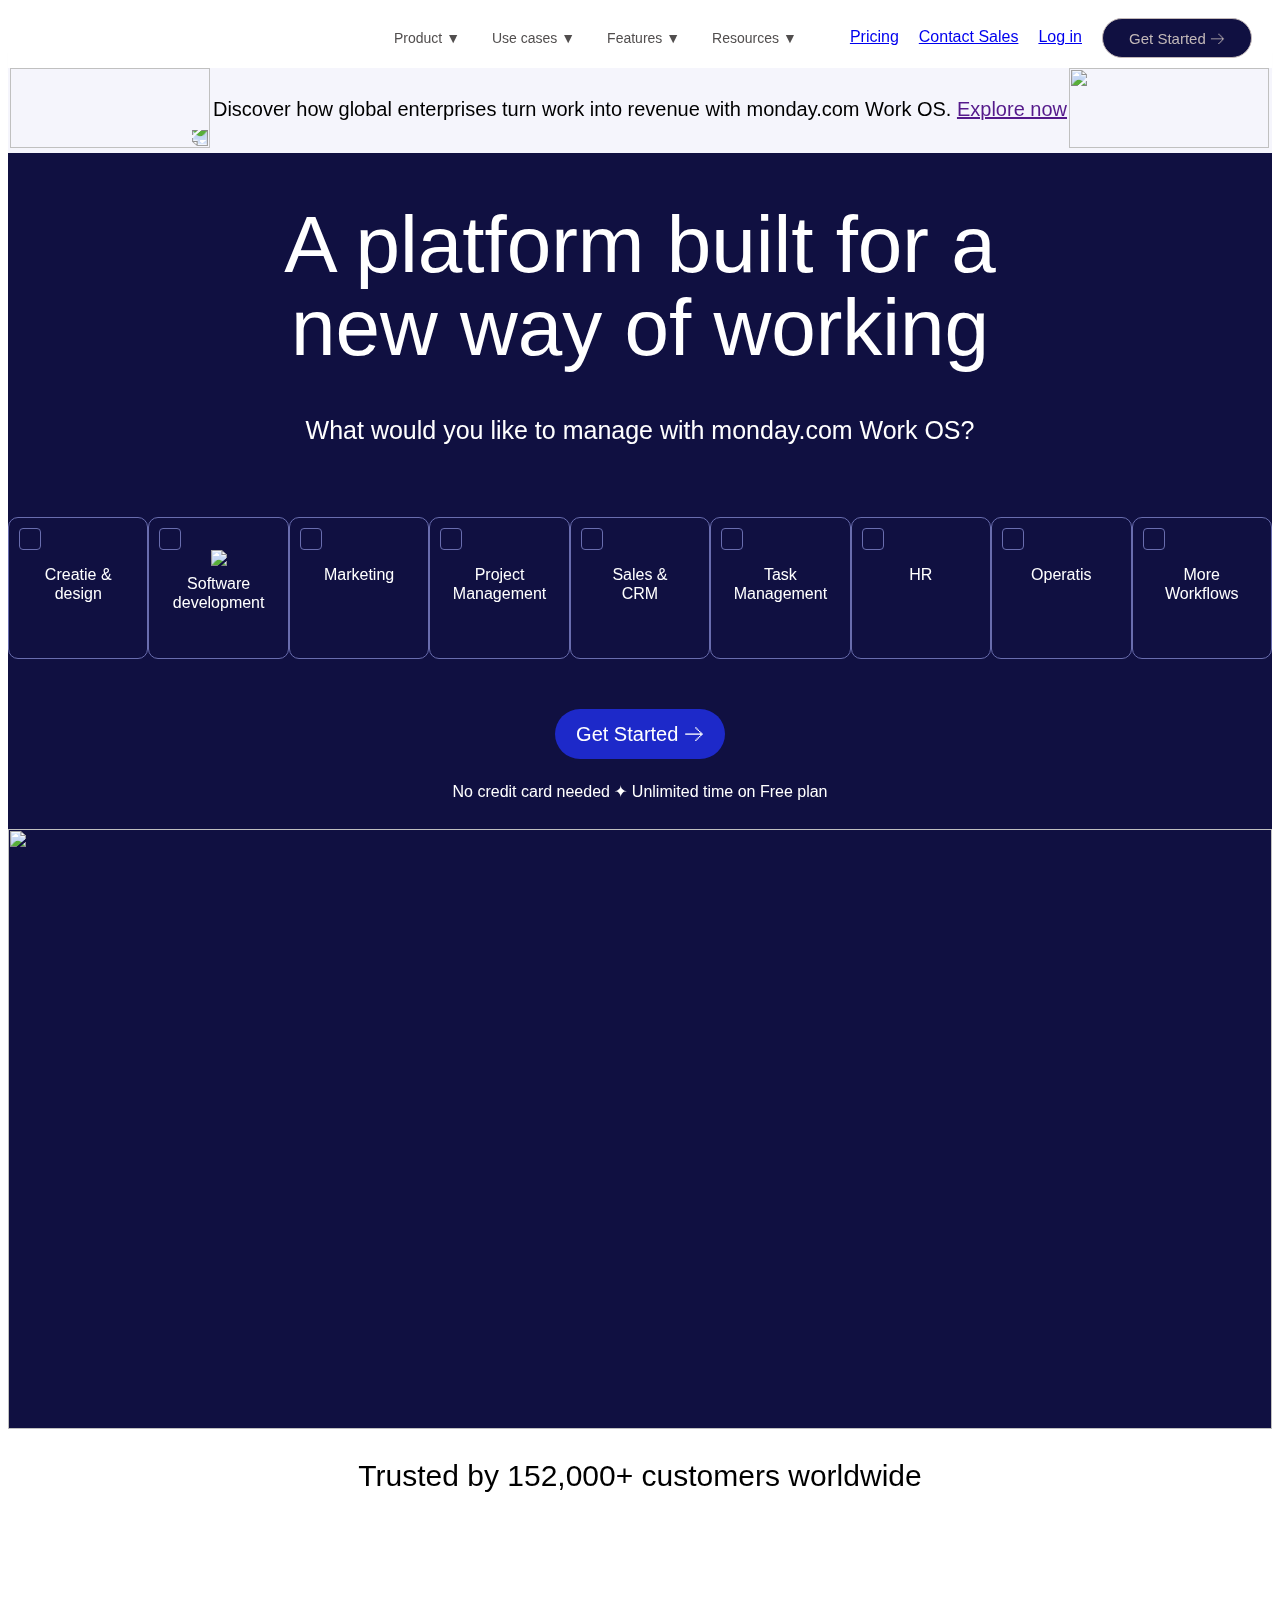
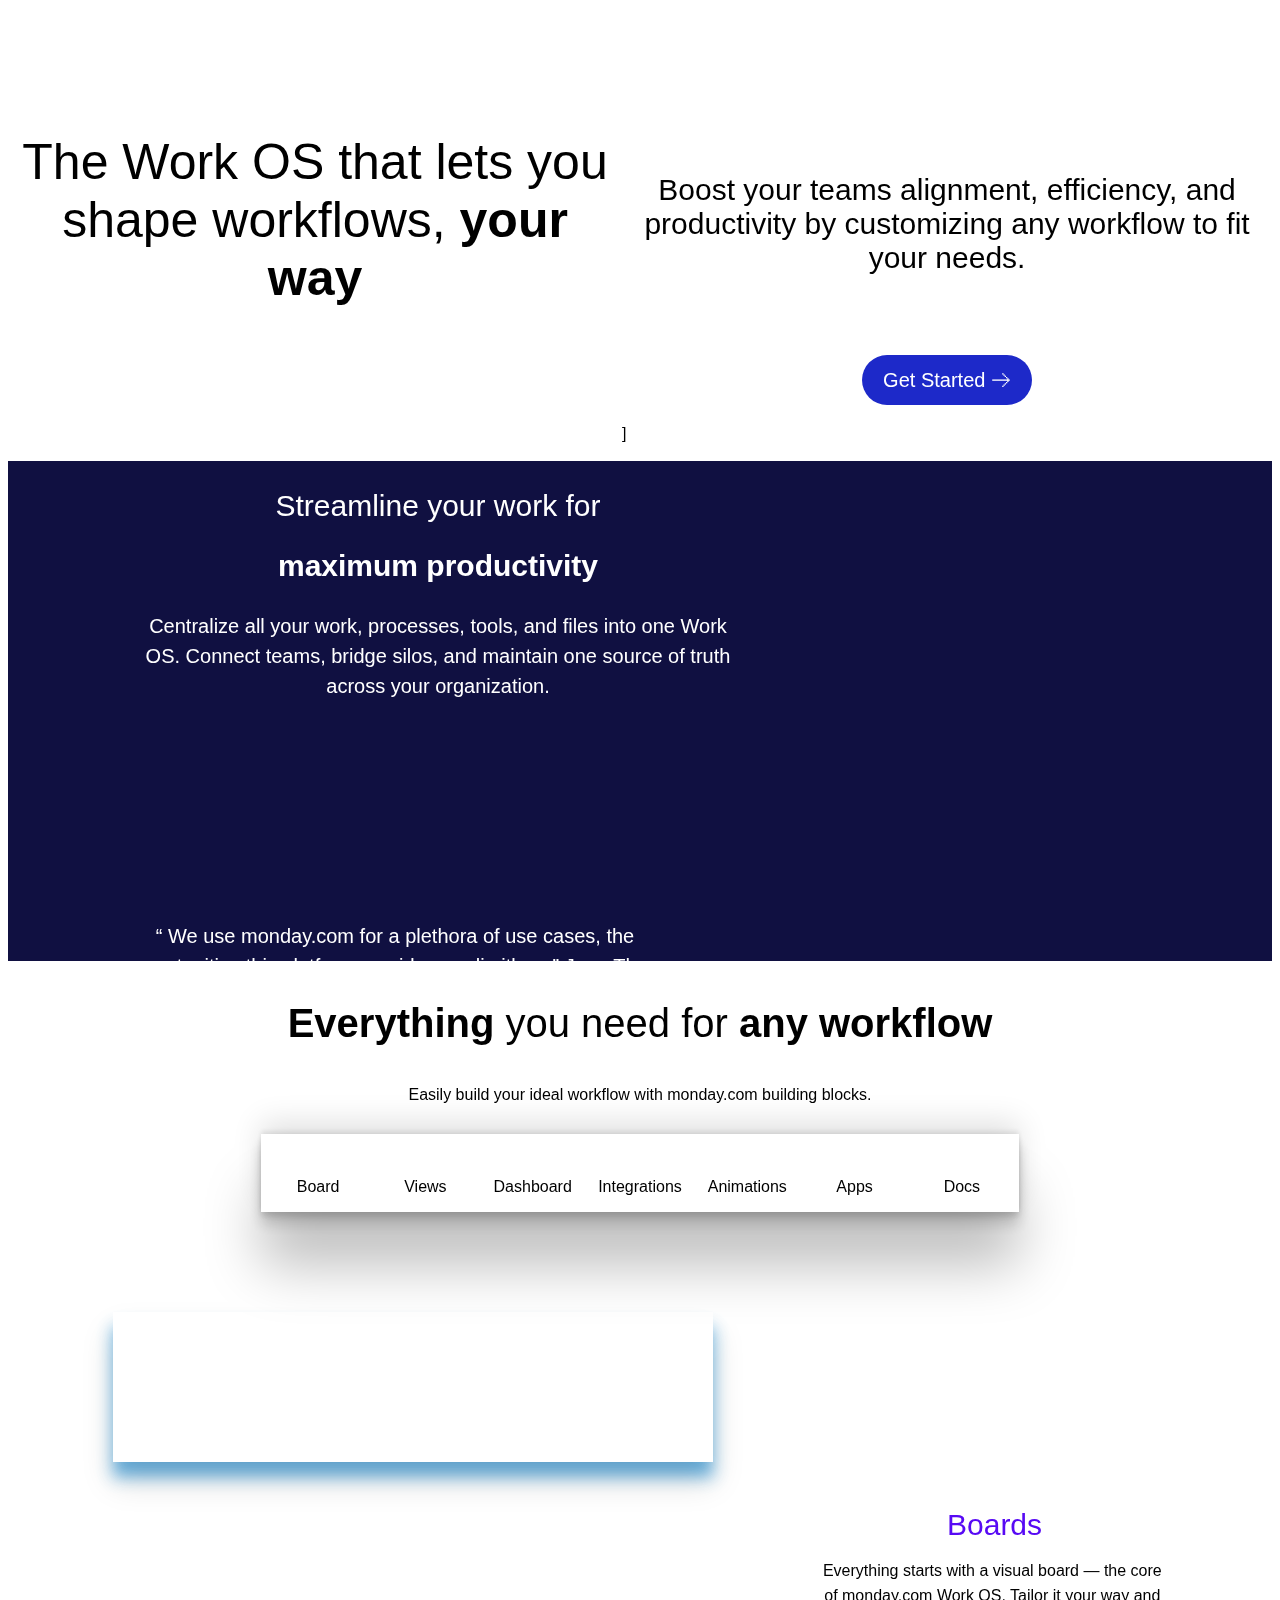
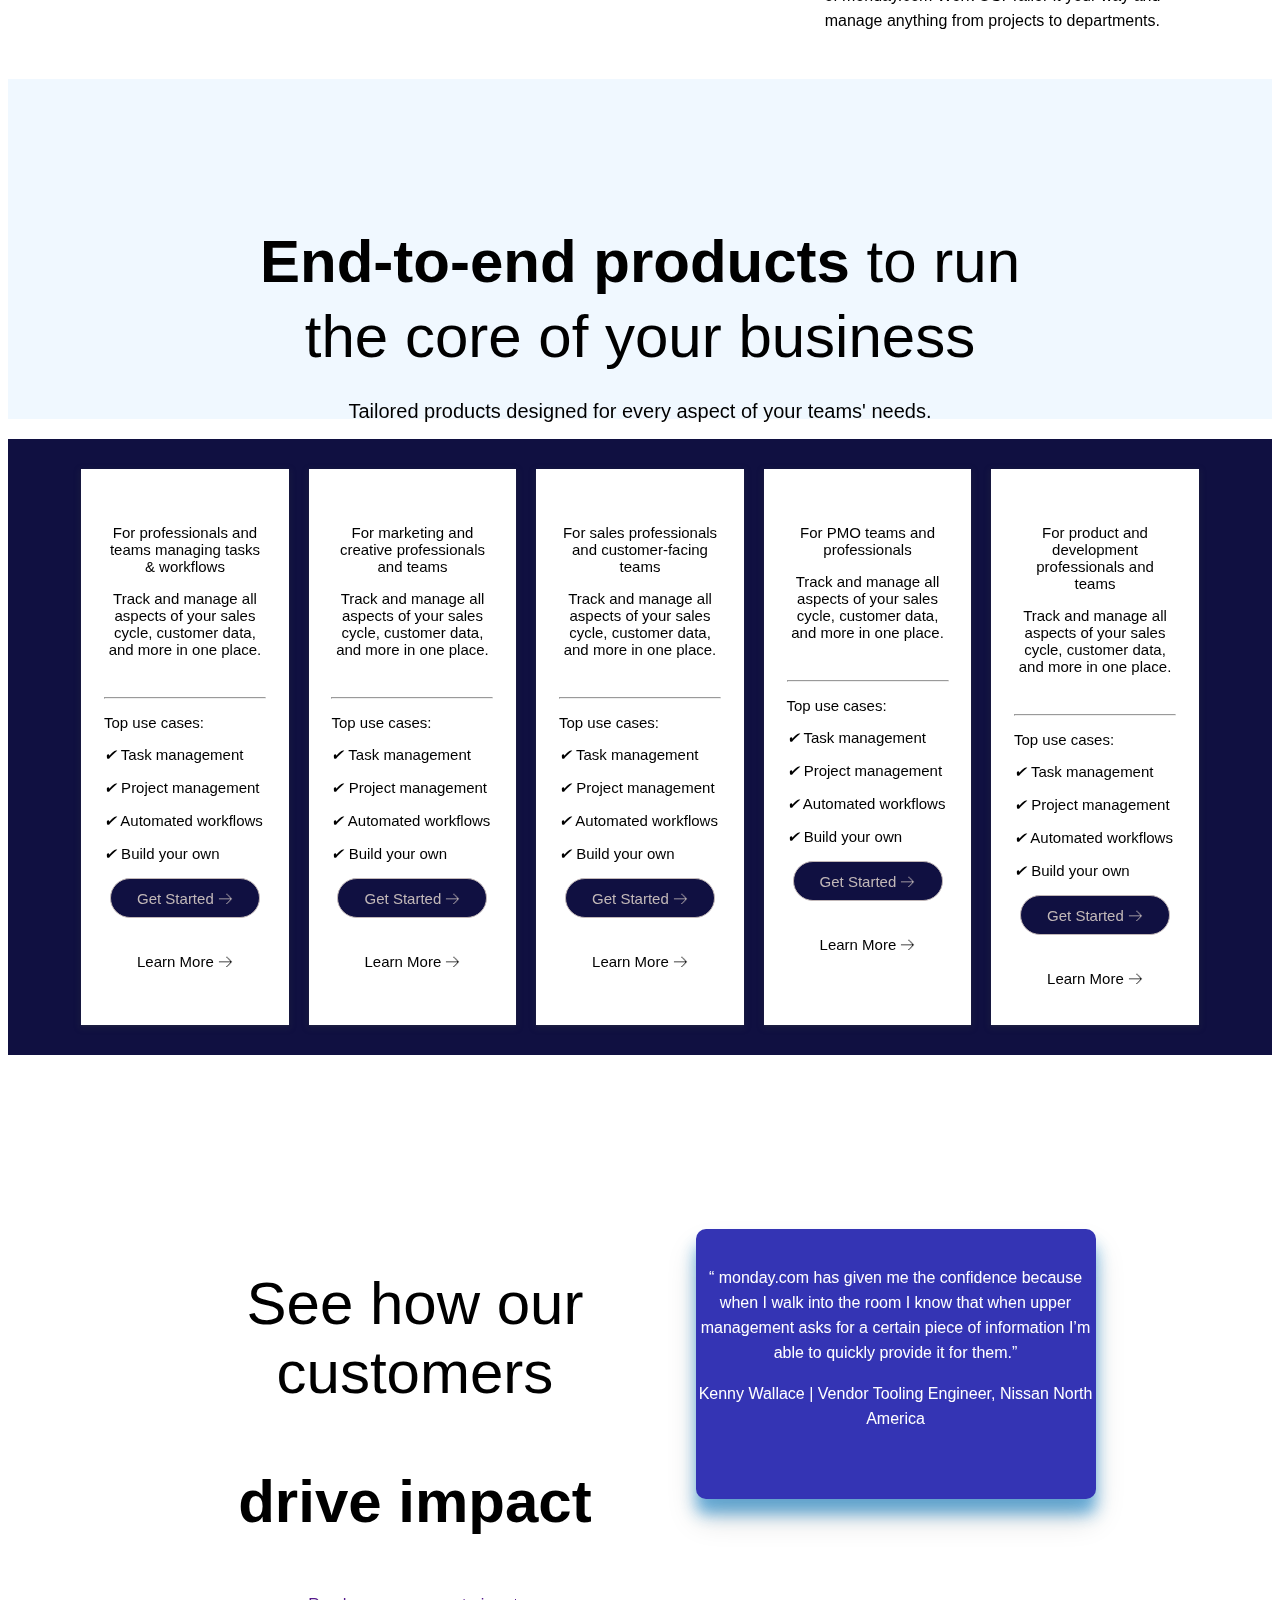
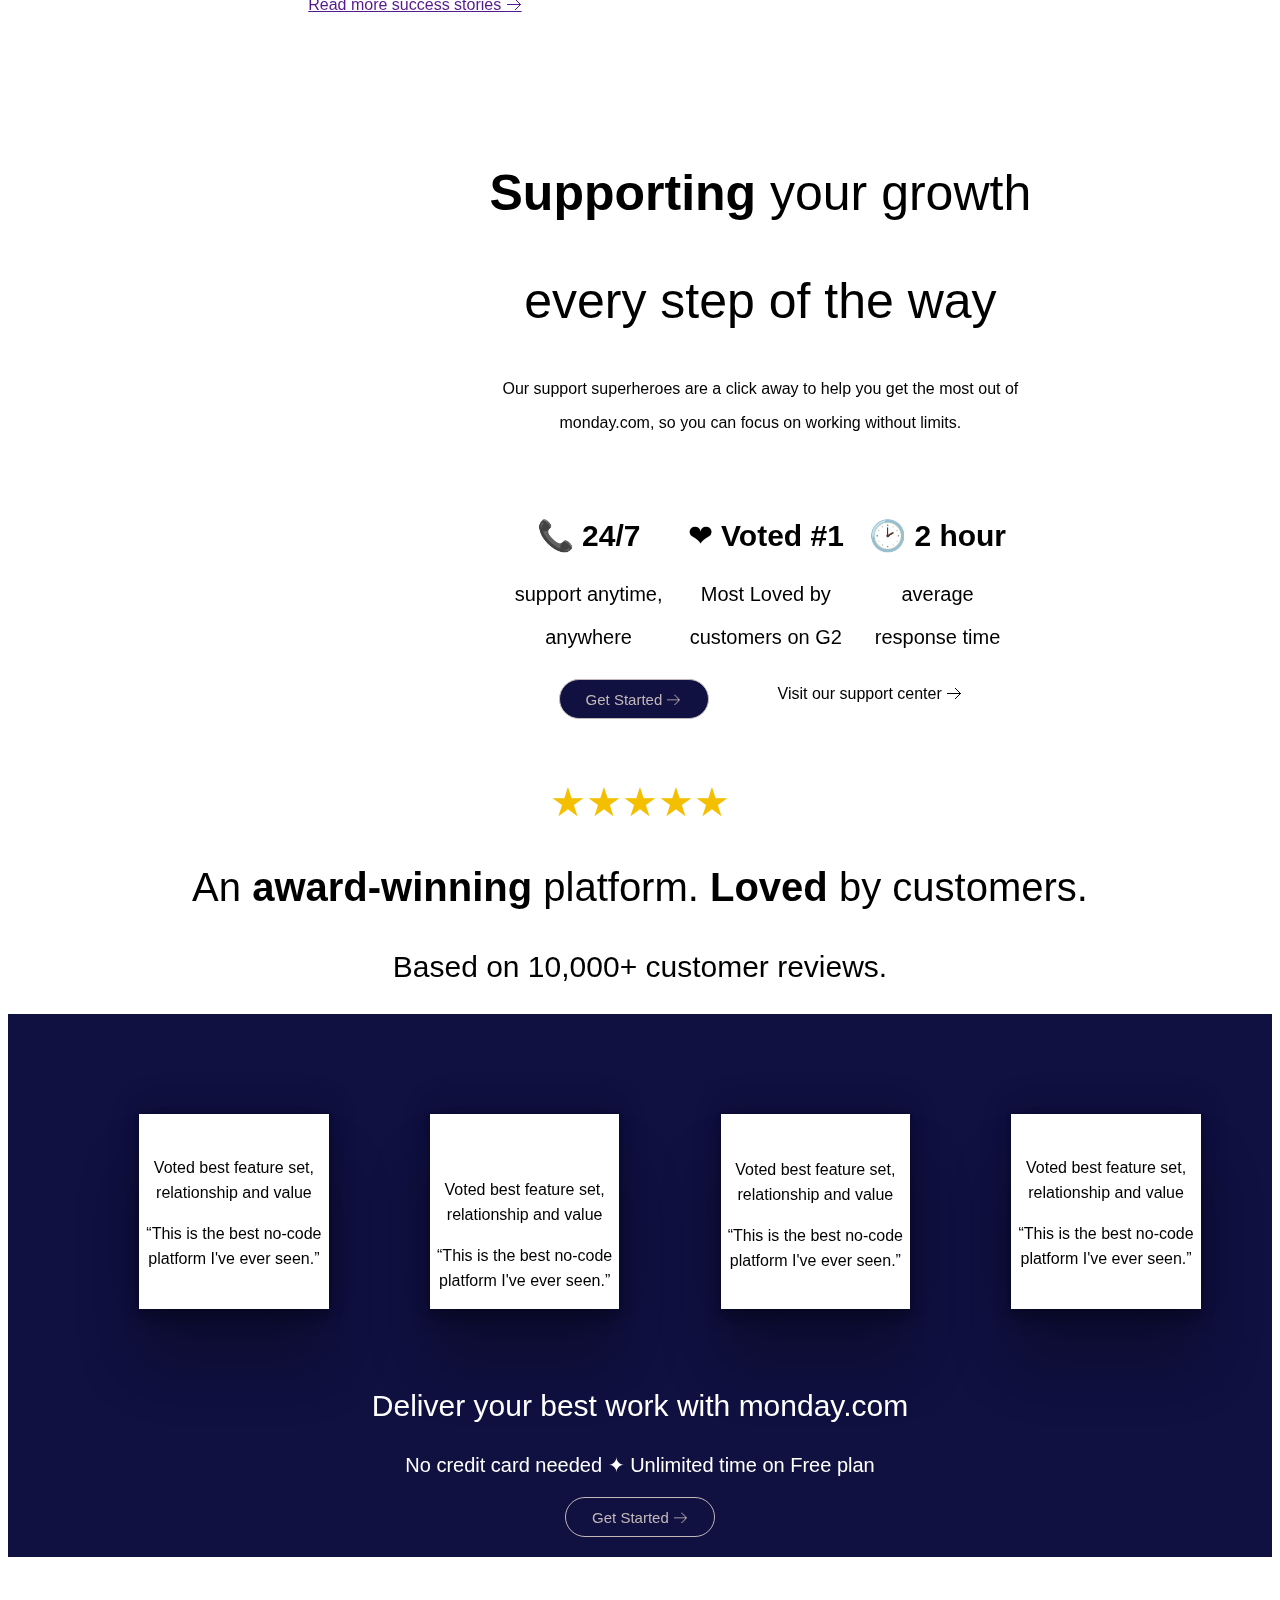
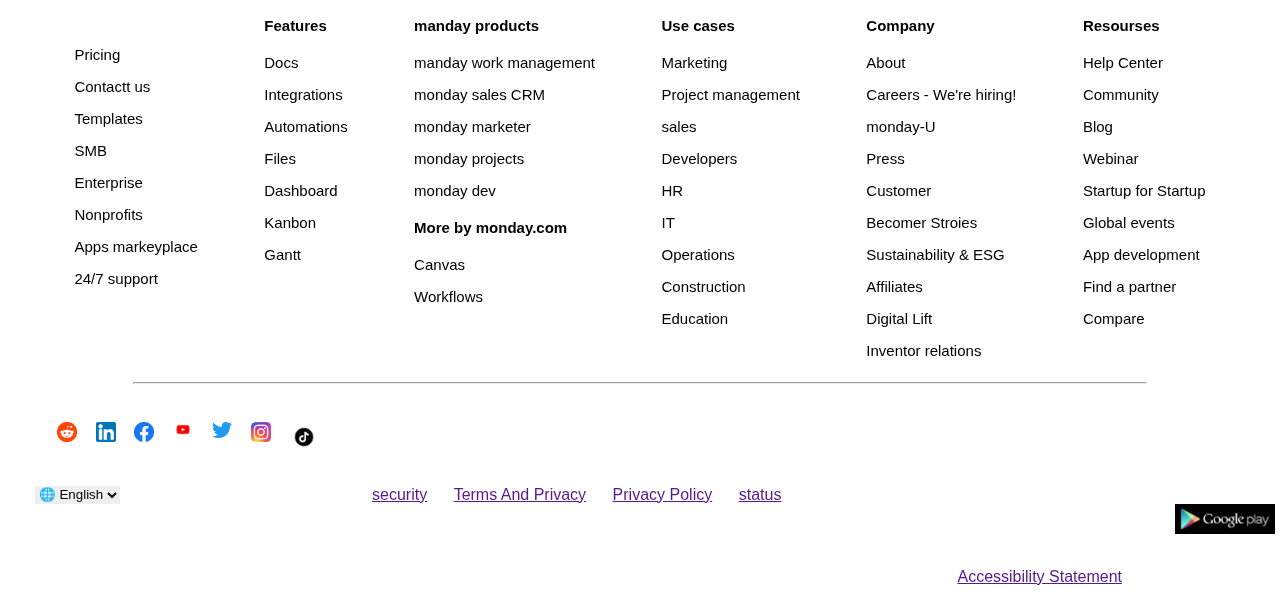
==== project/daytracker/index.html @ 981ed315 "name changes" ====
<!DOCTYPE html>
<html lang="en">
<head>
    <meta charset="UTF-8">
    <meta http-equiv="X-UA-Compatible" content="IE=edge">
    <meta name="viewport" content="width=device-width, initial-scale=1.0">
    <title>daytrack</title>
    <link rel="stylesheet" href="style.css">

</head>
<body>
<div id="nav_parent">
    <div id="part1">
<a  id="part1" href="navbar.html"><img width="200px" src="https://dapulse-res.cloudinary.com/image/upload/f_auto,q_auto/remote_mondaycom_static/img/monday-logo-x2.png" alt="">
</a>  
  <button>Product ▼</button>
    <button>Use cases ▼</button>
    <button>Features ▼</button>
    <button>Resources ▼ </button>
    </div>
    <div id="part2">
  <a id="part2" href="price.html">Pricing</a>
   <a id="part2" href="contact.html">Contact Sales</a>
     <a id="part2" href="login.html">Log in</a>
   
        <a id="bb" href="signin.html"><button >Get Started 🡢</button></a>

    </div>
</div> 

<div id="explore">
    <img id="image1" src="https://dapulse-res.cloudinary.com/image/upload/f_auto,q_auto/remote_mondaycom_static/uploads/DanielleHassan/banner/hotdog.png" alt="">
<p>Discover how global enterprises turn work into revenue with monday.com Work OS. <a href="">  Explore now</a></p>
    <img src="https://dapulse-res.cloudinary.com/image/upload/f_auto,q_auto/remote_mondaycom_static/uploads/DanielleHassan/banner/hotdog.png" alt="">
</div>

<div class="home1">
<div class="heads">

    <p> A platform built for a</p>
    <p id="pp">new way of working </p>
    <p id="ppp"> What would you like to manage with monday.com Work OS?</p>
</div>
<div class="carts">
    <div>

        <div class="box"></div>
        
        <img width="50px"src="https://dapulse-res.cloudinary.com/image/upload/f_auto,q_auto/Generator_featured%20images/Home%20Page%20-%202022%20Rebrand/first_fold/icons/design_icon.png" alt="">
       
        <p>Creatie &</p>
        <p>design</p>
    </div>

    <div>
        <div class="box"></div>

        <img width="50px"src="https://dapulse-res.cloudinary.com/image/upload/f_auto,q_auto/Generator_featured%20images/Home%20Page%20-%202022%20Rebrand/first_fold/icons/dev_icon.png">
       
        <p>Software</p>
        <p>development</p>
    </div>
    <div>
        <div class="box"></div>

        <img width="50px"src="https://dapulse-res.cloudinary.com/image/upload/f_auto,q_auto/Generator_featured%20images/Home%20Page%20-%202022%20Rebrand/first_fold/icons/marketing_icon.png" alt="">
       
        <p>Marketing</p>
    </div>
    <div>
        <div class="box"></div>

        <img width="50px"src="https://dapulse-res.cloudinary.com/image/upload/f_auto,q_auto/Generator_featured%20images/Home%20Page%20-%202022%20Rebrand/first_fold/icons/pmo_icon.png" alt="">
       
        <p>Project</p>
        <p>Management</p>
    </div>
    <div>
        <div class="box"></div>

        <img width="50px"src="https://dapulse-res.cloudinary.com/image/upload/f_auto,q_auto/Generator_featured%20images/Home%20Page%20-%202022%20Rebrand/first_fold/icons/crm_icon.png" alt="">
       
        <p>Sales &</p>
        <p>CRM</p>
    </div>
    <div>
        <div class="box"></div>

        <img width="50px"src="https://dapulse-res.cloudinary.com/image/upload/f_auto,q_auto/Generator_featured%20images/Home%20Page%20-%202022%20Rebrand/first_fold/icons/task_icon.png" alt="">
       
      
        <p>Task</p>
        <p>Management</p>
    </div>
    <div>
        <div class="box"></div>

        <img width="50px"src="https://dapulse-res.cloudinary.com/image/upload/f_auto,q_auto/Generator_featured%20images/Home%20Page%20-%202022%20Rebrand/first_fold/icons/hr_icon.png" alt="">
       
        <p>HR</p>
    </div>
    <div>
        <div class="box"></div>
        <img width="50px"src="https://dapulse-res.cloudinary.com/image/upload/f_auto,q_auto/Generator_featured%20images/Home%20Page%20-%202022%20Rebrand/first_fold/icons/operations_icon.png" alt="">
       
        <p>Operatis</p>
    </div>
    <div>
        <div class="box"></div>
        <img width="50px"src="https://dapulse-res.cloudinary.com/image/upload/f_auto,q_auto/Generator_featured%20images/Home%20Page%20-%202022%20Rebrand/first_fold/icons/workflows_icon.png" alt="">
       
        <p>More </p>
        <p>Workflows</p>
    </div>

</div>
<div class="getst">
    <button>Get Started 🡢</button>
    <p id="dia">No credit card needed   ✦   Unlimited time on Free plan</p>
</div>
    <div id="parent" >
        <div class="div1"></div>
        <div class="div2"></div>
        <img  class="uni" src="https://dapulse-res.cloudinary.com/image/upload/f_auto,q_auto/Generator_featured%20images/Home%20Page%20-%202022%20Rebrand/first_fold/image.png" alt="">
        
    </div>
        
</div>


<div id="home2">
    <div id="home21">
       <p style="font-size: 30px;">Trusted by 152,000+ customers worldwide</p>
    </div>
    <div id="home22">
        <img  src="https://dapulse-res.cloudinary.com/image/upload/f_auto,q_auto/remote_mondaycom_static/img/customers/logos-v2/hulu.png" alt="">
        <img  src="https://dapulse-res.cloudinary.com/image/upload/f_auto,q_auto/remote_mondaycom_static/img/customers/logos-v2/bd.png" alt="">
        <img  src="https://static-cse.canva.com/_next/static/assets/logo_w2000xh641_3b021976d60d0277e95febf805ad9fe8c7d6d54f86969ec03b83299084b7cb93.png" alt="">
        <img  src="https://dapulse-res.cloudinary.com/image/upload/f_auto,q_auto/remote_mondaycom_static/img/customers/logos-v2/nhl.png" alt="">
        <img  src="https://dapulse-res.cloudinary.com/image/upload/f_auto,q_auto/remote_mondaycom_static/img/customers/logos-v2/coca_cola.png" alt="">
        <img  src="https://dapulse-res.cloudinary.com/image/upload/f_auto,q_auto/remote_mondaycom_static/img/customers/logos-v2/hubspot.png" alt="">
        <img  src="https://dapulse-res.cloudinary.com/image/upload/f_auto,q_auto/remote_mondaycom_static/img/customers/logos-v2/Electronic_Arts.png" alt="">
        <img  src="https://dapulse-res.cloudinary.com/image/upload/f_auto,q_auto/remote_mondaycom_static/img/customers/logos-v2/nautica.png" alt="">
        <img  src="https://dapulse-res.cloudinary.com/image/upload/f_auto,q_auto/remote_mondaycom_static/img/customers/logos-v2/universal.png" alt="">
    </div>
    <div id="home23">
        <div>
            <p style="font-size: 50px;">The Work OS that lets you <br>
                shape workflows, <b>your way</b> </p>
        </div>
        <div id="boot">
            <p style="font-size: 30px;">
               
                Boost your teams alignment, efficiency, and
                productivity by customizing any workflow to fit your needs.
                </p>
                <div id="home24"class="getst">
                    <button >Get Started 🡢</button>
                </div>]            
        </div>
    </div>
    

</div>
<div id="home3">
   <img width="100%"  src="https://dapulse-res.cloudinary.com/image/upload/f_auto,q_auto/Generator_featured%20images/Home%20Page%20-%202022%20Rebrand/Masonry/mobile/Mansory_mobile.png" alt="">
</div>

<div id="home4">
    <div id="oveer">
<section id="sec1">
    <p style="font-size:30px ;">Streamline your work for</p>
    <p style="font-size:30px ;"><b>maximum productivity</b></p>
    <p>Centralize all your work, processes, tools, and files into 
        one Work OS. Connect teams, bridge silos, and
         maintain one source of truth across your organization.</p>
</section>
<section id="sec2">
    <img width="100px"src="https://dapulse-res.cloudinary.com/image/upload/r_400/f_auto,q_auto/remote_mondaycom_static/uploads/BarBen/jane.jpeg" alt="">
<p>“ We use monday.com for a plethora of use cases, the opportunities this platform provides are limitless.”
    Jane Tham
    VP of Collaboration Technologies
    Universal Music Group
    Bring teams to</p>

</section>
<section id="sec3">
<p style="font-size:30px ;">Bring teams together to</p>
<p style="font-size:30px ;"><b>drive business impact</b></p>
<p>Collaborate effectively organization-wide to get a
     clear picture of all your work. Stay in the loop with
      easy-to-use automations and real-time notifications.</p>
</section>
<section id="sec4">
    <img width="100px" src="https://dapulse-res.cloudinary.com/image/upload/r_400/f_auto,q_auto/remote_mondaycom_static/uploads/BarBen/sarah.jpeg" alt="">
<p>“
    Since adopting monday.com, our global marketing department has seen a 40% improvement in cross-team collaboration.”
    Sarah Pharr
    |
    AVP Marketing
    Genpact</p>
</section>
<section id="sec5">
    <p style="font-size:30px ;">Stay on track to</p>
    <p style="font-size:30px ;"><b>reach your goals, faster</b></p>
    <p>Get a high-level overview of your organization with 
        customizable dashboards. Make confident decisions
         and easily scale workflows for your evolving needs.</p>
</section>

<div  id="bb">
    <button >Get Started 🡢</button>
</div>
    </div>
    <div id="vidio">
        <video width="500px"  loop="inifinite" >
            <source src="https://dapulse-res.cloudinary.com/video/upload/q_auto,f_auto,cs_copy/Generator_featured%20images/Home%20Page%20-%202022%20Rebrand/parallax/goals_dashboard.mp4"> 
        

        </video>
    </div>
</div>
<div id="workflow">
  <div><p><b>Everything</b> you need for <b> any workflow</b> </p></div>
  <p>Easily build your ideal workflow with monday.com building blocks.</p>
</div>
<div id="cart2">
    <div>
        <img width="15px" src="https://dapulse-res.cloudinary.com/image/upload/e_colorize,co_rgb:5034FF/Generator_featured%20images/Home%20Page%20-%202022%20Rebrand/tabs/board_icon.svg" alt="">
        <p>Board</p>
    </div>
    <div>
        <img width="15px" src="https://dapulse-res.cloudinary.com/image/upload/e_colorize,co_rgb:5034FF/Generator_featured%20images/Home%20Page%20-%202022%20Rebrand/tabs/views_icon.svg" alt="">
        <p>Views</p>
    </div>
    <div>
        <img width="15px"  src="https://dapulse-res.cloudinary.com/image/upload/e_colorize,co_rgb:5034FF/Generator_featured%20images/Home%20Page%20-%202022%20Rebrand/tabs/dashboard_icon.svg" alt="">
        <p>Dashboard</p>
    </div>
    <div>
        <img width="15px" src="https://dapulse-res.cloudinary.com/image/upload/e_colorize,co_rgb:0F1048/Generator_featured%20images/Home%20Page%20-%202022%20Rebrand/tabs/integrations_icon.svg" alt="">
        <p>Integrations</p>
    </div>
    <div>
        <img width="15px" src="https://dapulse-res.cloudinary.com/image/upload/e_colorize,co_rgb:5034FF/Generator_featured%20images/Home%20Page%20-%202022%20Rebrand/tabs/automations_icon.svg" alt="">
        <p>Animations</p>
    </div>
    <div>
        <img width="15px" src="https://dapulse-res.cloudinary.com/image/upload/e_colorize,co_rgb:5034FF/Generator_featured%20images/Home%20Page%20-%202022%20Rebrand/tabs/apps_icon.svg" alt="">
        <p>Apps</p>
    </div>
    <div>
        <img width="15px" src="https://dapulse-res.cloudinary.com/image/upload/e_colorize,co_rgb:5034FF/Generator_featured%20images/Home%20Page%20-%202022%20Rebrand/tabs/docs_icon.svg" alt="">
        <p>Docs</p>
    </div>
</div>
<div id="workflow2">
    <div>
        <video id="w1" width="600px" src="https://dapulse-res.cloudinary.com/video/upload/q_auto,f_auto,cs_copy/Generator_featured%20images/Home%20Page%20-%202022%20Rebrand/tabs/final-videos-tabs/7_status.mp4"></video>
    </div>
    <div id="board">
        <img width="25px" src="https://dapulse-res.cloudinary.com/image/upload/e_colorize,co_rgb:6C6CFF/Generator_featured%20images/Home%20Page%20-%202022%20Rebrand/tabs/board_icon.svg" alt="">
        <p class="d1">Boards</p>
        <p>Everything starts with a visual board — the core of monday.com Work OS. Tailor it your way and manage anything from projects to departments.</p>
    </div>
</div>
<div id="end_product">
<img width="auto" src="https://dapulse-res.cloudinary.com/image/upload/f_auto,q_auto/Generator_featured%20images/Home%20Page%20-%202022%20Rebrand/products/monday_products_small.svg" alt="">

    <p style="font-size: 60px ;"><b>End-to-end products</b> to run</p>
    <p style="font-size: 60px ;">the core of your business</p>
    <p style="font-size: 20px ;">Tailored products designed for every aspect of your teams' needs.</p>
</div>
<div id="pcart">
<div id="cart3">
    <div id="cc1">
        <img width="150px" src="https://dapulse-res.cloudinary.com/image/upload/Generator_featured%20images/Home%20Page%20-%202022%20Rebrand/products/wm_main_logo.png" alt="">
    <p>For professionals and teams managing tasks & workflows</p>
    <p>Track and manage all aspects of your sales cycle, customer data, and more in one place.</p>
 
    <br>
    <hr>
    <div id="tick">
       <p>Top use cases:</p>  
       <p ><i>✔</i> Task management</p>
       <p ><i>✔</i>  Project management</p>
       <p ><i>✔</i>  Automated workflows</p>
       <p ><i>✔</i>  Build your own</p>
     
       
      </div>
      <div  id="cc">
        <button >Get Started 🡢</button>
        <p><a href=""></a> Learn More 🡢</p>
    </div>
    </div>
    <div id="cc1">
        <img width="150px" src="https://dapulse-res.cloudinary.com/image/upload/Generator_featured%20images/Home%20Page%20-%202022%20Rebrand/products/marketer_main_logo.png" alt="">
    <p>For marketing and creative professionals and teams</p>
    <p>Track and manage all aspects of your sales cycle, customer data, and more in one place. </p>
    
    <br>
    <hr>
    <div id="tick">
        <p>Top use cases:</p>  
        <p ><i>✔</i> Task management</p>
        <p ><i>✔</i>  Project management</p>
        <p ><i>✔</i>  Automated workflows</p>
        <p ><i>✔</i>  Build your own</p>
      
        
       </div>
       <div  id="cc">
        <button >Get Started 🡢</button>
        <p><a href=""></a> Learn More 🡢</p>
    </div>
    </div>
    <div id="cc1">
        <img width="150px" src="https://dapulse-res.cloudinary.com/image/upload/Generator_featured%20images/Home%20Page%20-%202022%20Rebrand/products/crm_main_logo.png" alt="">
        <p>For sales professionals and customer-facing teams</p>
        <p>Track and manage all aspects of your sales cycle, customer data, and more in one place.</p>
       
        <br>
        <hr>
        <div id="tick">
            <p>Top use cases:</p>  
            <p ><i>✔</i> Task management</p>
            <p ><i>✔</i>  Project management</p>
            <p ><i>✔</i>  Automated workflows</p>
            <p ><i>✔</i>  Build your own</p>
          
            
           </div>
           <div  id="cc">
            <button >Get Started 🡢</button>
            <p><a href=""></a> Learn More 🡢</p>
        </div>
    </div>
    <div id="cc1">
        <img width="150px" src="https://dapulse-res.cloudinary.com/image/upload/Generator_featured%20images/Home%20Page%20-%202022%20Rebrand/products/projects_main_logo.png" alt="">
    <p>For PMO teams and professionals</p>
    <p>Track and manage all aspects of your sales cycle, customer data, and more in one place.</p>
    
    <br>
    <hr>
    <div id="tick">
        <p>Top use cases:</p>  
        <p ><i>✔</i> Task management</p>
        <p ><i>✔</i>  Project management</p>
        <p ><i>✔</i>  Automated workflows</p>
        <p ><i>✔</i>  Build your own</p>
      
        
       </div>
       <div  id="cc">
        <button >Get Started 🡢</button>
        <p><a href=""></a> Learn More 🡢</p>
    </div>
    </div>
    <div id="cc1">

        <img width="150" src="https://dapulse-res.cloudinary.com/image/upload/Generator_featured%20images/Home%20Page%20-%202022%20Rebrand/products/dev_main_logo.png" alt="">
    <p>For product and development professionals and teams</p>
    <p>Track and manage all aspects of your sales cycle, customer data, and more in one place.</p>
   
    <br>
    <hr>
    <div id="tick">
        <p>Top use cases:</p>  
        <p ><i>✔</i> Task management</p>
        <p ><i>✔</i>  Project management</p>
        <p ><i>✔</i>  Automated workflows</p>
        <p ><i>✔</i>  Build your own</p>
      
        
       </div>
       <div  id="cc">
        <button >Get Started 🡢</button>
       <p><a href=""></a> Learn More 🡢</p>
    </div>
    </div>

</div>

</div>
<div>
    <video width="1500px" src="https://dapulse-res.cloudinary.com/video/upload/q_auto,f_auto,cs_copy/Generator_featured%20images/Home%20Page%20-%202022%20Rebrand/products/products_video.mp4"></video>
</div>
<div id="successstories">
<div>
    <p id="p1">
        See how
        our customers</p>
    <p id="p1"> <b>drive impact</b></p>
    <a href="">Read more success stories 🡢
    </a>
</div>
<div id="st1">
    <div   id="st2">
    <p>“
        monday.com has given me the confidence because when I walk into the room I know that when upper management asks for a certain piece of information I’m able to quickly provide it for them.”</p>
        <p>   Kenny Wallace | Vendor Tooling Engineer, Nissan North America</p>
</div>
<img id="st3" width="200px" src="https://dapulse-res.cloudinary.com/image/upload/Generator_featured%20images/Home%20Page%20-%202022%20Rebrand/reviews/nissan_image.png" alt="">
    </div>
</div>
<div id="service">
    <div>
        <img width="500px" src="https://dapulse-res.cloudinary.com/image/upload/f_auto,q_auto/Generator_featured%20images/Home%20Page%20-%202022%20Rebrand/customer-support/support_globe.png" alt="">
    </div>
    <div id="serviceparent">
        <p style="font-size: 50px;"><b>Supporting</b> your growth</p>
       <p style="font-size: 50px;"> every step of the way</p>
       <p>Our support superheroes are a click away to help you get the most out of</p>
       <p>monday.com, so you can focus on working without limits.</p>
    
       <div id="serviceparentchild">
        <div>
            
          <p style="font-size: 30px;">📞  <b>24/7</b></p>
          <p style="font-size: 20px;">  support anytime,</p>
          <p style="font-size: 20px;">  anywhere</p>
        </div>
        <div>
            <p style="font-size: 30px;">❤ <b>Voted #1</b></p>
            <p style="font-size: 20px;">Most Loved by</p>
            <p style="font-size: 20px;">customers on G2</p>
        </div>
        <div>
            <p style="font-size: 30px;">🕑 <b>2 hour</b></p>
            <p style="font-size: 20px;"> average</p>
            <p style="font-size: 20px;">response time</p>
        </div>
        
</div>
<div id="ser1">
    <div  id="cc">
        <button id="ee">Get Started 🡢</button></div>
       <div> <p><a href="https://monday.com/helpcenter/"></a> Visit our support center 🡢</p></div>
    
</div>
       </div>
    
</div>
<div id="rating">
   <p id="r1"> ★★★★★ </p>
   <p id="r2">An <b>award-winning</b> platform. <b>Loved</b> by customers.</p>
   <p id="r3">Based on 10,000+ customer reviews.</p>
</div>

<div id="freeplan">
    <div id="rating2">
<div>
    <img width="100px" src="https://dapulse-res.cloudinary.com/image/upload/Generator_featured%20images/Home%20Page%20-%202022%20Rebrand/review-cards/trust.png" alt="">
    <p>Voted best feature set, relationship and value</p>
    <p>“This is the best no-code platform I've ever seen.”</p>
</div>
<div>
    <img id="rat1" width="200px" src="https://dapulse-res.cloudinary.com/image/upload/Generator_featured%20images/Home%20Page%20-%202022%20Rebrand/review-cards/forrester.png" alt="">
    <p>Voted best feature set, relationship and value</p>
    <p>“This is the best no-code platform I've ever seen.”</p>
</div>
<div>
    <img id="rat2" width="100px" src="https://dapulse-res.cloudinary.com/image/upload/Generator_featured%20images/Home%20Page%20-%202022%20Rebrand/review-cards/capterra.png" alt="">
    <p>Voted best feature set, relationship and value</p>
    <p>“This is the best no-code platform I've ever seen.”</p>
</div>
<div>
    <img width="100px" src="https://dapulse-res.cloudinary.com/image/upload/Generator_featured%20images/Home%20Page%20-%202022%20Rebrand/review-cards/g2.png" alt="">
    <p>Voted best feature set, relationship and value</p>
    <p>“This is the best no-code platform I've ever seen.”</p>
</div>
</div>

    <p style="color: white;font-size: 30px;">Deliver your best work with monday.com</p>
    <p style="color: white;font-size: 20px;">No credit card needed   ✦   Unlimited time on Free plan</p>
    <div  id="cc">
        <button >Get Started 🡢</button>
        </div>
    </div>
</div>
<div id="footer1">
    <div class="f2">
        <br>
        <img width="90px" src="https://dapulse-res.cloudinary.com/image/upload/f_auto,q_auto/remote_mondaycom_static/img/monday-logo-x2.png" alt="">
        <p style="text-align: left;">Pricing</p>
        <p style="text-align: left;">Contactt us</p>
        <p style="text-align: left;">Templates</p>
        <p style="text-align: left;">SMB</p>
        <p style="text-align: left;">Enterprise</p>
        <p style="text-align: left;">Nonprofits</p>
        <p style="text-align: left;">Apps markeyplace</p>
        <p style="text-align: left;">24/7 support</p>
    </div>
    <div>
        <h4 style="text-align: left;">Features</h4>
        <p style="text-align: left;">Docs</p>
        <p style="text-align: left;">Integrations</p>
        <p style="text-align: left;">Automations</p>
        <p style="text-align: left;">Files</p>
        <p style="text-align: left;"> Dashboard</p>
        <p style="text-align: left;">Kanbon</p>
        <p style="text-align: left;">Gantt</p>
    </div>
    <div>
        <h4 style="text-align: left;">manday products</h4>
        <p style="text-align: left;">manday work management</p>
        <p style="text-align: left;">monday sales CRM</p>
        <p style="text-align: left;">monday marketer</p>
        <p style="text-align: left;">monday projects</p>
        <p style="text-align: left;">monday dev</p>
        <h4 style="text-align: left;">More by monday.com</h4>
        <p style="text-align: left;">Canvas</p>
        <p style="text-align: left;">Workflows</p>
    </div>
    <div>
        <h4 style="text-align: left;">Use cases</h4>
        <p style="text-align: left;">Marketing</p>
        <p style="text-align: left;">Project management</p>
        <p style="text-align: left;">sales</p>
        <p style="text-align: left;">Developers</p>
        <p style="text-align: left;">HR</p>
        <p style="text-align: left;">IT</p>
        <p style="text-align: left;">Operations</p>
        <p style="text-align: left;">Construction</p>
        <p style="text-align: left;"> Education</p>
    </div>
    <div>
        <h4 style="text-align: left;">Company</h4>
        <p style="text-align: left;">About</p>
        <p style="text-align: left;">Careers - We're hiring!</p>
        <p style="text-align: left;">monday-U</p>
        <p style="text-align: left;">Press</p>
        <p style="text-align: left;">Customer</p>
        <p style="text-align: left;">Becomer Stroies</p>
        <p style="text-align: left;">Sustainability & ESG</p>
        <p style="text-align: left;">Affiliates</p>
        <p style="text-align: left;">Digital Lift</p>
        <p style="text-align: left;">Inventor relations</p>
    </div>
    <div>
        <h4 style="text-align: left;">Resourses</h4>
        <p style="text-align: left;">Help Center</p>
        <p style="text-align: left;">Community</p>
        <p style="text-align: left;">Blog</p>
        <p style="text-align: left;">Webinar</p>
        <p style="text-align: left;">Startup for Startup</p>
        <p style="text-align: left;">Global events</p>
        <p style="text-align: left;">App development</p>
        <p style="text-align: left;">Find a partner</p>
        <p style="text-align: left;">Compare</p>
    </div>
</div>
<hr id="f1">
<div id="address">
    <a href=""><img width="20px" src="[data-uri]" alt=""></a>
    <a href=""><img width="20px" src="[data-uri]" alt=""></a>
    <a href=""><img width="20px" src="[data-uri]" alt=""></a>
    <a href=""><img width="20px" src="[data-uri]" alt=""></a>
    <a href=""><img width="20px" src="[data-uri]" alt=""></a>
    <a href=""><img width="20px" src="[data-uri]" alt=""></a>
    <a href=""><img width="30px" src="[data-uri]" alt=""></a>

</div>
<div id="address1">
    <select >
        <option value=""> 🌐 English</option>
        
    </select>
    <img width="30px" src="https://dapulse-res.cloudinary.com/image/upload/f_auto,q_auto/remote_mondaycom_static/img/footer/gdpr-logo.png" alt="">
    <img width="30px" src="https://dapulse-res.cloudinary.com/image/upload/f_auto,q_auto/remote_mondaycom_static/img/footer/iso-logo1.png" alt="">
    <img width="30px" src="https://dapulse-res.cloudinary.com/image/upload/f_auto,q_auto/remote_mondaycom_static/img/footer/soc-logo.png" alt="">
    <img width="30px" src="https://dapulse-res.cloudinary.com/image/upload/f_auto,q_auto/remote_mondaycom_static/img/footer/hipaa-logo.png" alt="">
    <a href="">security</a>
    <a href="">Terms And Privacy</a>
    <a href="">Privacy Policy</a>
    <a href="">status</a>
</div>
<div id="final1">
    <div id="final">
        <a href=""><img width="100px" src="[data-uri]" alt=""></a>
        <a href=""><img width="100px" src="[data-uri]" alt=""></a>
    </div>
    <a href="">Accessibility Statement</a>
</div>



</body>
</html>
---- project/daytracker/style.css ----
#nav_parent{
    display: flex;
    justify-content: space-between;
    box-shadow: rgba(0, 0, 0, 0.45) 0px 25px 20px -20px;
    height: 60px;
}
#nav_parent>#part1>img{
    width:auto;
 
}
#part1{
    display: flex;
    justify-content: space-around;
    padding-left: 80px;
}
#part1>button{
    margin-top: 15px;
  margin-left: 20px;
  width: auto;
  height: 30px;
  font-style: serif;
  border: 0;
  font-size: 14px;
  background-color: white;
  border-radius:8%;
  color: rgb(81, 78, 78);
}
select:hover{
    border: 0;
    background-color: rgba(185, 213, 246, 0.875);
    cursor: pointer;
}
select{
    border: 0;
}
#part1>button:hover{
    color:blue;
    background-color: rgba(185, 213, 246, 0.875);
    cursor: pointer;
}
#part2{
    display: flex;
    padding-right: 20px;
    padding-top: 10px;
}
#part2>button{
    margin-top: 15px;
    margin-right: 20px;
    width: auto;
    height: 30px;
    font-style: serif;
    font-size: 14px;
    border:0;
    background-color: white;
    border-radius:20px;
    color: rgb(81, 78, 78);
    
}
#part2>button:hover{
    color:blue;
    background-color: rgba(185, 213, 246, 0.875);
    cursor: pointer;
}
#text1{
    color: azure;
}
#explore{
    display: flex;
    height: 100px;
    width: 100%;
    background-color: rgb(245, 245, 252);
    justify-content: space-evenly;
    margin-bottom: -15px;
}
#explore>p{
    font-size: 20px;
    padding-top: 10px;
    font-style: serif;
}
#explore>img{
   
    height: 80px;
    width:200px
}
#image1{
    -webkit-transform: rotate(180deg);
}
#uni>img{
    height:100px;
}
.carts{
    padding-top: 60px;
    display: flex;
    justify-content: space-evenly;
    text-align: center;
    
}
.carts>div{
    height:140px;
    width: 140px;
    border:1px solid rgb(105, 109, 174);
    border-radius: 10px;
}
.carts>div:hover{
    border: 1px solid rgb(215, 215, 240);
    cursor: pointer;
}

.box{
    height: 20px;
    width: 20px;
    border:1px solid rgb(105, 109, 174);
    margin-left: 10px;
    margin-top: 10px;
    border-radius: 4px;
}
.box:hover{
    border: 1px solid rgb(215, 215, 240);
    box-shadow: rgba(0, 0, 0, 0.25) 0px 54px 55px, rgba(0, 0, 0, 0.12) 0px -12px 30px, rgba(0, 0, 0, 0.12) 0px 4px 6px, rgba(0, 0, 0, 0.17) 0px 12px 13px, rgba(0, 0, 0, 0.09) 0px -3px 5px;
    cursor: pointer;
}
*{
    text-align: center;
    font-family: Arial, Helvetica, sans-serif;
}
.getst{
     padding-top: 50px;  
     padding-top: 50px;
     padding-bottom: 20px;
}
#dia{
    padding-top: 15px;
}
.getst>button{
   
    border:0;
    background-color: rgb(29, 41, 201);
    color: white;
    height: 50px;
    width: 170px;
    border-radius: 30px;
    font-size: 20px;
}
.getst>button:hover{
    color:blue;
    background-color: rgba(185, 213, 246, 0.875);
    text-align: center;
    border:0;
    cursor: pointer;
}
.home1{
    padding-top: 10px;
    text-align: center;
    background-color: rgb(16, 16, 65);
    color:white;
    line-height: 3px;
}
.heads>p{
   font-size: 80px;
  
}
#ppp{
    padding-top: 20px;
    font-size: 25px;
}
#pp{
    padding-top: -100px;
}
.arrow2{
    color: white;
}
.arrow1 :hover{
    color:white
}
#cross{
    object-position: 45%;
}
.uni{
height: 600px;
width: 100%;

}
#home22{
   
   display: flex;
   width: 100%;
   height: 60px;
   padding-bottom: 100px;
   justify-content: space-around;
   -webkit-box-pack: center;
}
#home22>img{
    width: 7%;
    display: flex;
}
#home21{
    margin-top: 30px;
    margin-bottom: 30px;
}
#home23{
    display: flex;
    justify-content: space-evenly;
    
}
#boot{
    height: 300px;
    width: 650px;
    padding-top: 60px;
   text-align: left;
}
#home4{
    display: flex;
    justify-content: space-evenly;
    background-color:rgb(16, 16, 65); 
    width: 100%;
    text-align: center;
    height:500px;
   overflow: scroll;
}

#homr4>div{
    width:500px;
    height:500px;
    line-height: 10px;
    margin-right: 100px;
    margin-left: 100px;
    
}

#home4>section{
margin: 10px;
}
section{
    color:white;
    padding-left: 30px;
}
#sec1{
    width:600px;
    margin-left: 100px;
    margin-bottom: 200px;
    font-size: 20px;
    line-height: 30px;
}
#sec2{
    display: flex;
    height:auto;
    width:600px;
    justify-content:space-evenly ;
    margin-left: 40px;
    margin-bottom: 200px;
    font-size: 20px;
    line-height: 30px;
}
#sec3{
    width:600px;
    margin-left: 150px;
    margin-bottom: 200px;
    font-size: 20px;
    line-height: 30px;
}
#sec4{
    margin-left: 40px;
        display: flex;
        height:auto;
        width:600px;
        justify-content:space-evenly ;
        margin-bottom: 200px;
        font-size: 20px;
        line-height: 30px;
}
#sec5{
    width:600px;
    margin-left: 100px;
    margin-bottom: 200px;
    text-align: justify;
    font-size: 20px;
    line-height: 30px;
}
#bb>button{
    background-color:rgb(16, 16, 65) ;
    color:rgb(194, 184, 184);
    height:40px;
    width:150px;
    border-radius: 20px ;
    border: 1px solid rgb(194, 184, 184);
    font-size: 15px;
    margin-bottom: 200px;
}
#bb>button:hover{
    background-color:rgb(16, 16, 65) ;
    color:white;
    height:40px;
    width:150px;
    border-radius: 20px ;
    border: 1px solid white;
    font-size: 15px;
    margin-bottom: 200px;
    cursor: pointer;
}
#vidio{
    padding-top: 1600px;
}
#workflow>div{
    font-size: 40px;
}
#cart2{
    display: flex;
    width: 60%;
    margin: auto;
    margin-top: 30px;
    justify-content: space-evenly;
    box-shadow: rgba(0, 0, 0, 0.25) 0px 54px 55px, rgba(0, 0, 0, 0.12) 0px -12px 30px, rgba(0, 0, 0, 0.12) 0px 4px 6px, rgba(0, 0, 0, 0.17) 0px 12px 13px, rgba(0, 0, 0, 0.09) 0px -3px 5px;
}
#cart2>div{
  padding-top: 10px;
    width:100px;
    color:black;
}
#cart2>div:hover{
    border: 1px solid blue;
    box-shadow: rgba(0, 0, 0, 0.25) 0px 54px 55px, rgba(0, 0, 0, 0.12) 0px -12px 30px, rgba(0, 0, 0, 0.12) 0px 4px 6px, rgba(0, 0, 0, 0.17) 0px 12px 13px, rgba(0, 0, 0, 0.09) 0px -3px 5px;
    cursor: pointer;
    /* background-color: rgb(4, 4, 251); */
}
#workflow2{
    padding-top: 100px;
    display: flex;
    justify-content: space-evenly;
    
}
#w1{
    box-shadow: rgba(0, 0, 0, 0.15) 0px 20px 30px, rgba(103, 184, 235, 0.929) 0px 15px 15px;
}
#board{
    padding-top: 200px;
    width:350px;
    line-height: 25px;
    text-align: center;
}
.d1{
    color: rgb(87, 9, 244);
    display: inline;
    padding-top: -5px;
    font-size: 30px;
}
#end_product{
    margin-top: 30px;
    padding-top: 100px;
    line-height: 15px;
    background-color: aliceblue;
}
#end1{
display: flex;
justify-content: space-evenly;
font-size: 30px;
}
#pro{
   
    display: inline;
}
#cart3{
    display: flex;
    justify-content: space-evenly;
    width:90%;
    margin:auto;
    padding: 20px;
    font-size: 15px;
}
#cart3>div{
    box-shadow: rgba(60, 64, 67, 0.3) 0px 1px 2px 0px, rgba(60, 64, 67, 0.15) 0px 2px 6px 2px;
    padding: 2%;
    text-align: justify;
    margin:10px;
    background-color: white;
}
#cc1:hover{
    box-shadow: rgba(0, 0, 0, 0.25) 0px 54px 55px, rgba(0, 0, 0, 0.12) 0px -12px 30px, rgba(0, 0, 0, 0.12) 0px 4px 6px, rgba(0, 0, 0, 0.17) 0px 12px 13px, rgba(0, 0, 0, 0.09) 0px -3px 5px;
    cursor: pointer;
}
#tick>p{
    text-align: left;
}
#pcart{
    background-color:rgb(16, 16, 65); 
}
#cc>button{
    background-color:rgb(16, 16, 65) ;
    color:rgb(194, 184, 184);
    height:40px;
    width:150px;
    border-radius: 20px ;
    border: 1px solid rgb(194, 184, 184);
    font-size: 15px;
    margin-bottom: 20px;
}
#cc>button:hover{
    background-color:rgb(16, 16, 65) ;
    color:white;
    height:40px;
    width:150px;
    border-radius: 20px ;
    border: 1px solid white;
    font-size: 15px;
    margin-bottom: 20px;
  cursor: pointer;
}
#successstories{
    display: flex;
    width:80%;
    justify-content: space-evenly;
    margin:auto;
}
#st1{
    width:50%;

}
#st2{
    margin-top: 20px;
    padding-top: 20px;
    width:400px;
    height:250px;
    line-height: 25px;
    background-color: rgb(52, 52, 180);
    border-radius: 10px;
     color:white;
     box-shadow: rgba(0, 0, 0, 0.15) 0px 20px 30px, rgba(103, 184, 235, 0.929) 0px 15px 15px;
}
#st2+img{
    border-radius: 10px;

}
#st3{
    margin-top: -40px;
    margin-left: 250px;
}
#p1{
font-size: 60px;
}
#service{
    padding-top: 100px;
    display: flex;
    width: 100%;
    justify-content: space-evenly;
}
#serviceparentchild{
    padding-top: 40px;
    display: flex;
    width: 100%;
    justify-content: space-evenly;
}
#ser1{
    display: flex;
    justify-content: space-evenly;
}
#ee{
    margin-top: 10px;
}
#r1{
    color:#f4bf00;
    font-size: 40px;
}
#r2{
    font-size: 40px;
}
#r3{
    font-size: 30px;
}
#rating2{
    display: flex;
    justify-content: space-evenly;
    margin: 10px;
    width:100%;
    padding-left: 20px;
    padding-right: 20px;
    padding-top: 20px;
    padding-bottom: 50px;
    padding-top: 100px;
    line-height: 25px;
}
#rating2>div{
   
    width:15%;
    background-color: white;
box-shadow: rgba(0, 0, 0, 0.25) 0px 54px 55px, rgba(0, 0, 0, 0.12) 0px -12px 30px, rgba(0, 0, 0, 0.12) 0px 4px 6px, rgba(0, 0, 0, 0.17) 0px 12px 13px, rgba(0, 0, 0, 0.09) 0px -3px 5px;
}
#rating2>div:hover{
    margin:15px;
    cursor: pointer;
box-shadow: rgba(94, 158, 231, 0.25) 0px 54px 55px, rgba(94, 158, 231, 0.25) 0px -12px 30px, rgba(0, 0, 0, 0.12) 0px 4px 6px, rgba(94, 158, 231, 0.25) 0px 12px 13px, rgba(94, 158, 231, 0.25) 0px -3px 5px;
}
#rat1{
    padding-bottom: 40px;

}
#rat2{
    padding-bottom: 20px;
}
#freeplan{
   
    
    background-color:rgb(16, 16, 65); 
}
#footer1{
    margin-top: 40px;
    display: flex;
    justify-content: space-evenly;
    font-size: 15px;
    text-align: left;
}
#f1{
    width: 80%;
}
#address{
    padding-left: 30px;
    padding-top: 30px;
    display: flex;
    width:300px;
    justify-content: space-evenly;
}
#address1{
    padding-top: 30px;
    display: flex;
    width:800px;
    justify-content: space-evenly;
}
#final{
    display: flex;
    width:250px;
    justify-content: space-evenly;
    padding-left: 1150px;
    margin-bottom: 30px;
}
#final1{
   
   text-align: right;
   margin-right: 150px;
    margin-bottom: 30px;
}
#footer1>div>p:hover{
    color:blue;
    cursor: pointer;
}
#cart3>div:hover{
    box-shadow: rgba(48, 152, 232, 0.3) 0px 1px 2px 0px, rgba(43, 151, 233, 0.15) 0px 2px 6px 2px;
    padding: 2%;
    text-align: justify;
    margin:10px;
    background-color: white;
    cursor: pointer;
}
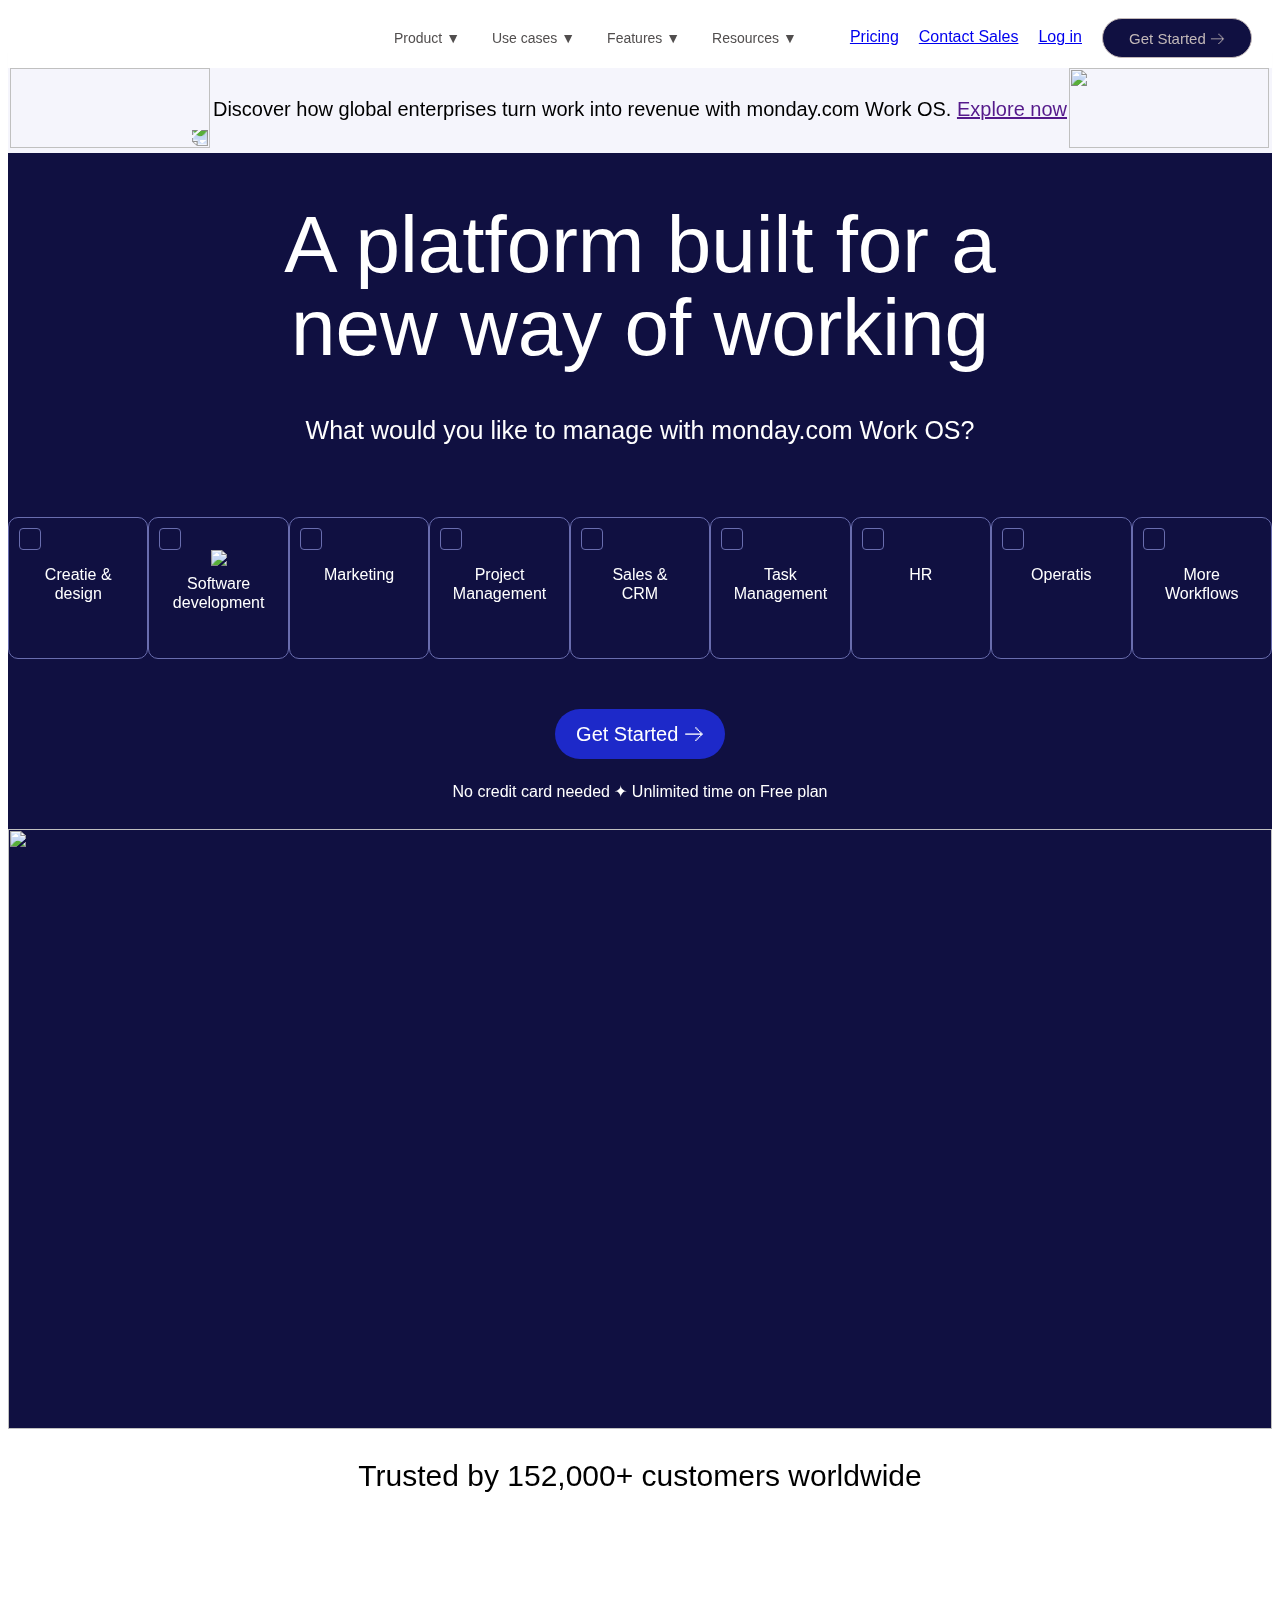
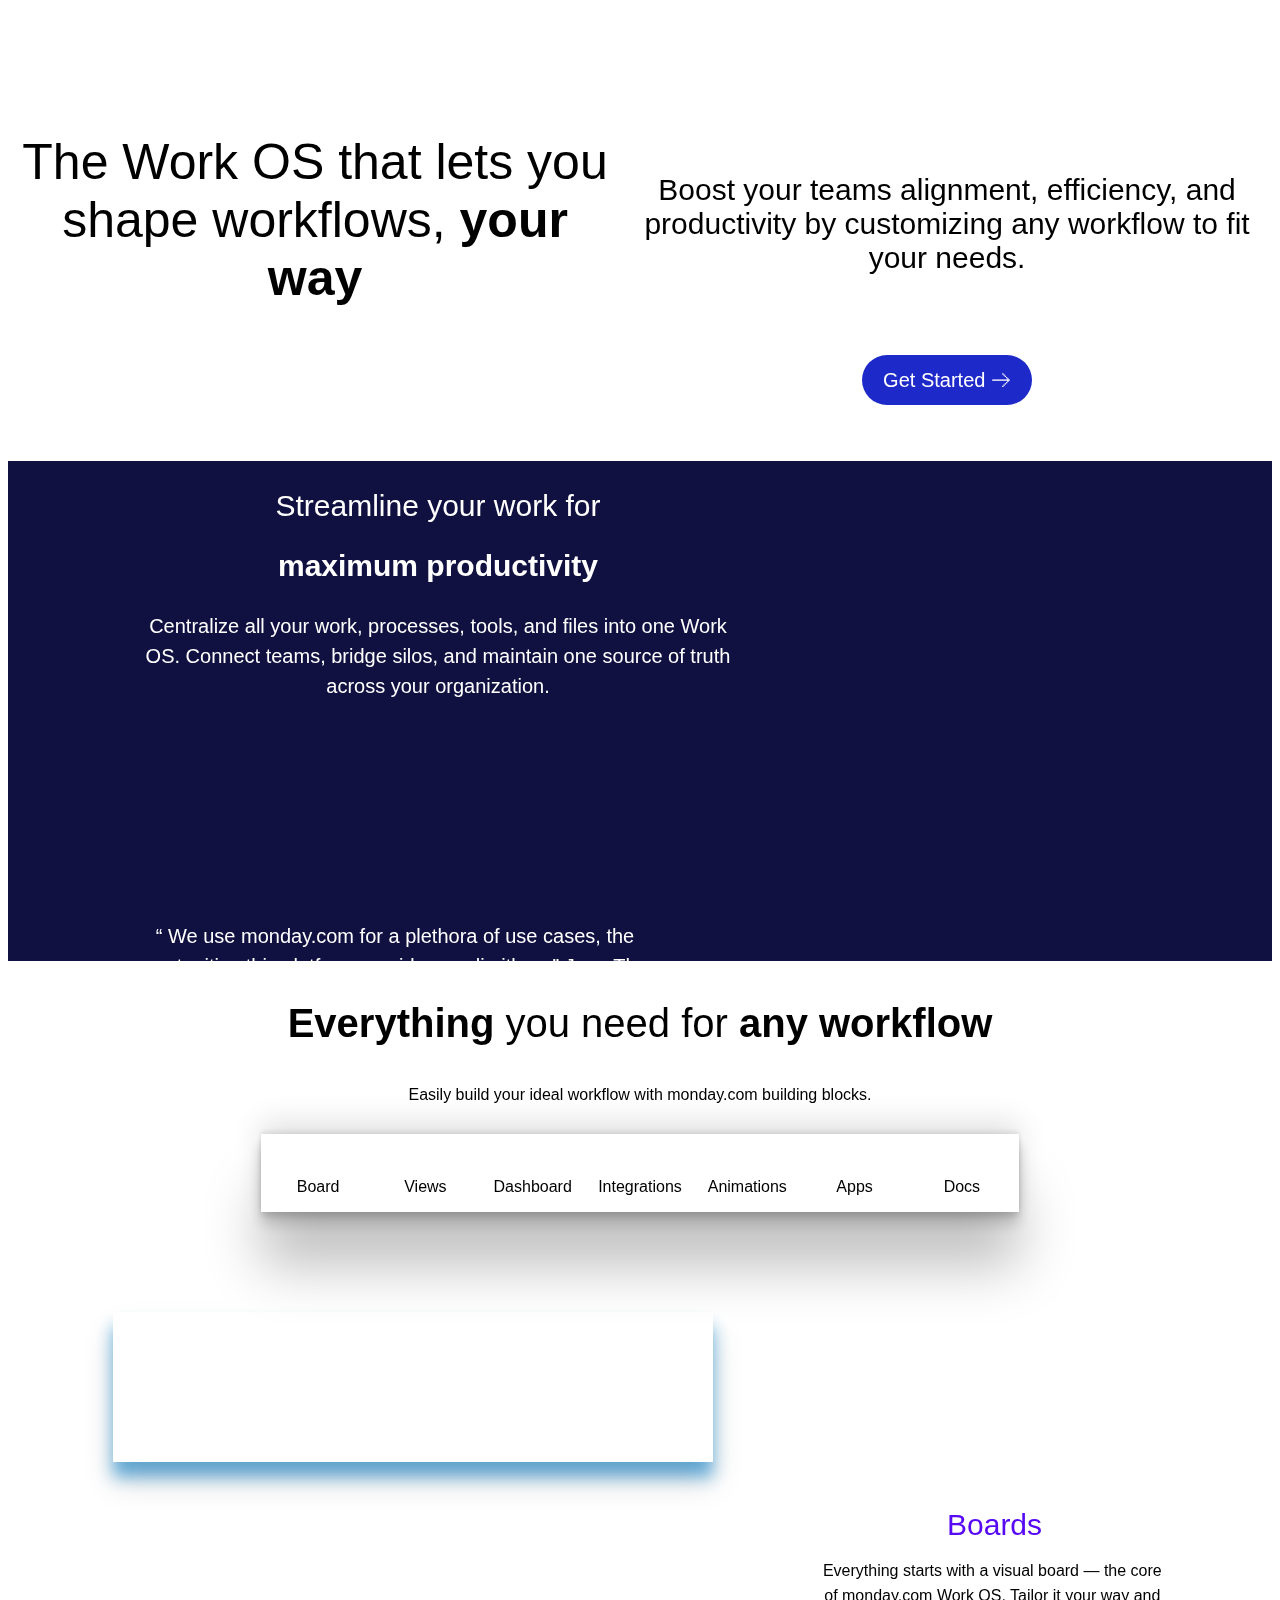
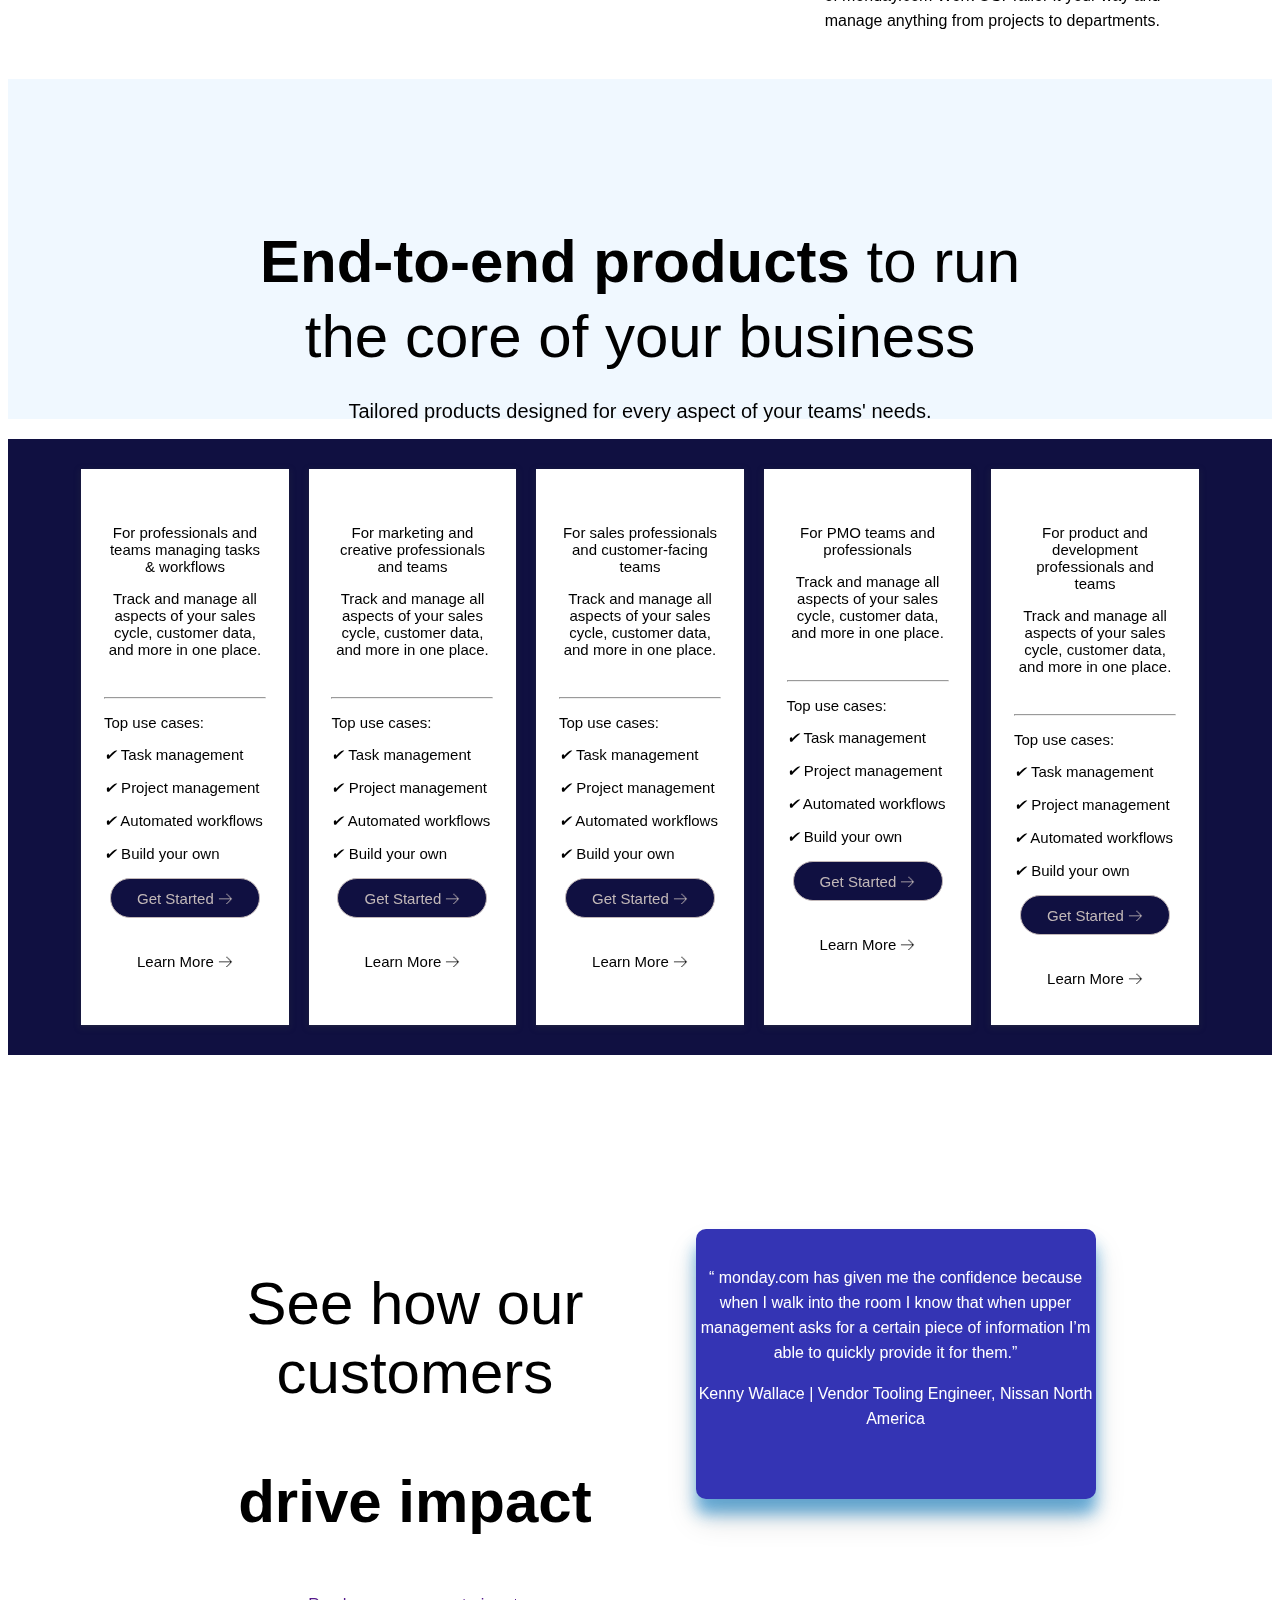
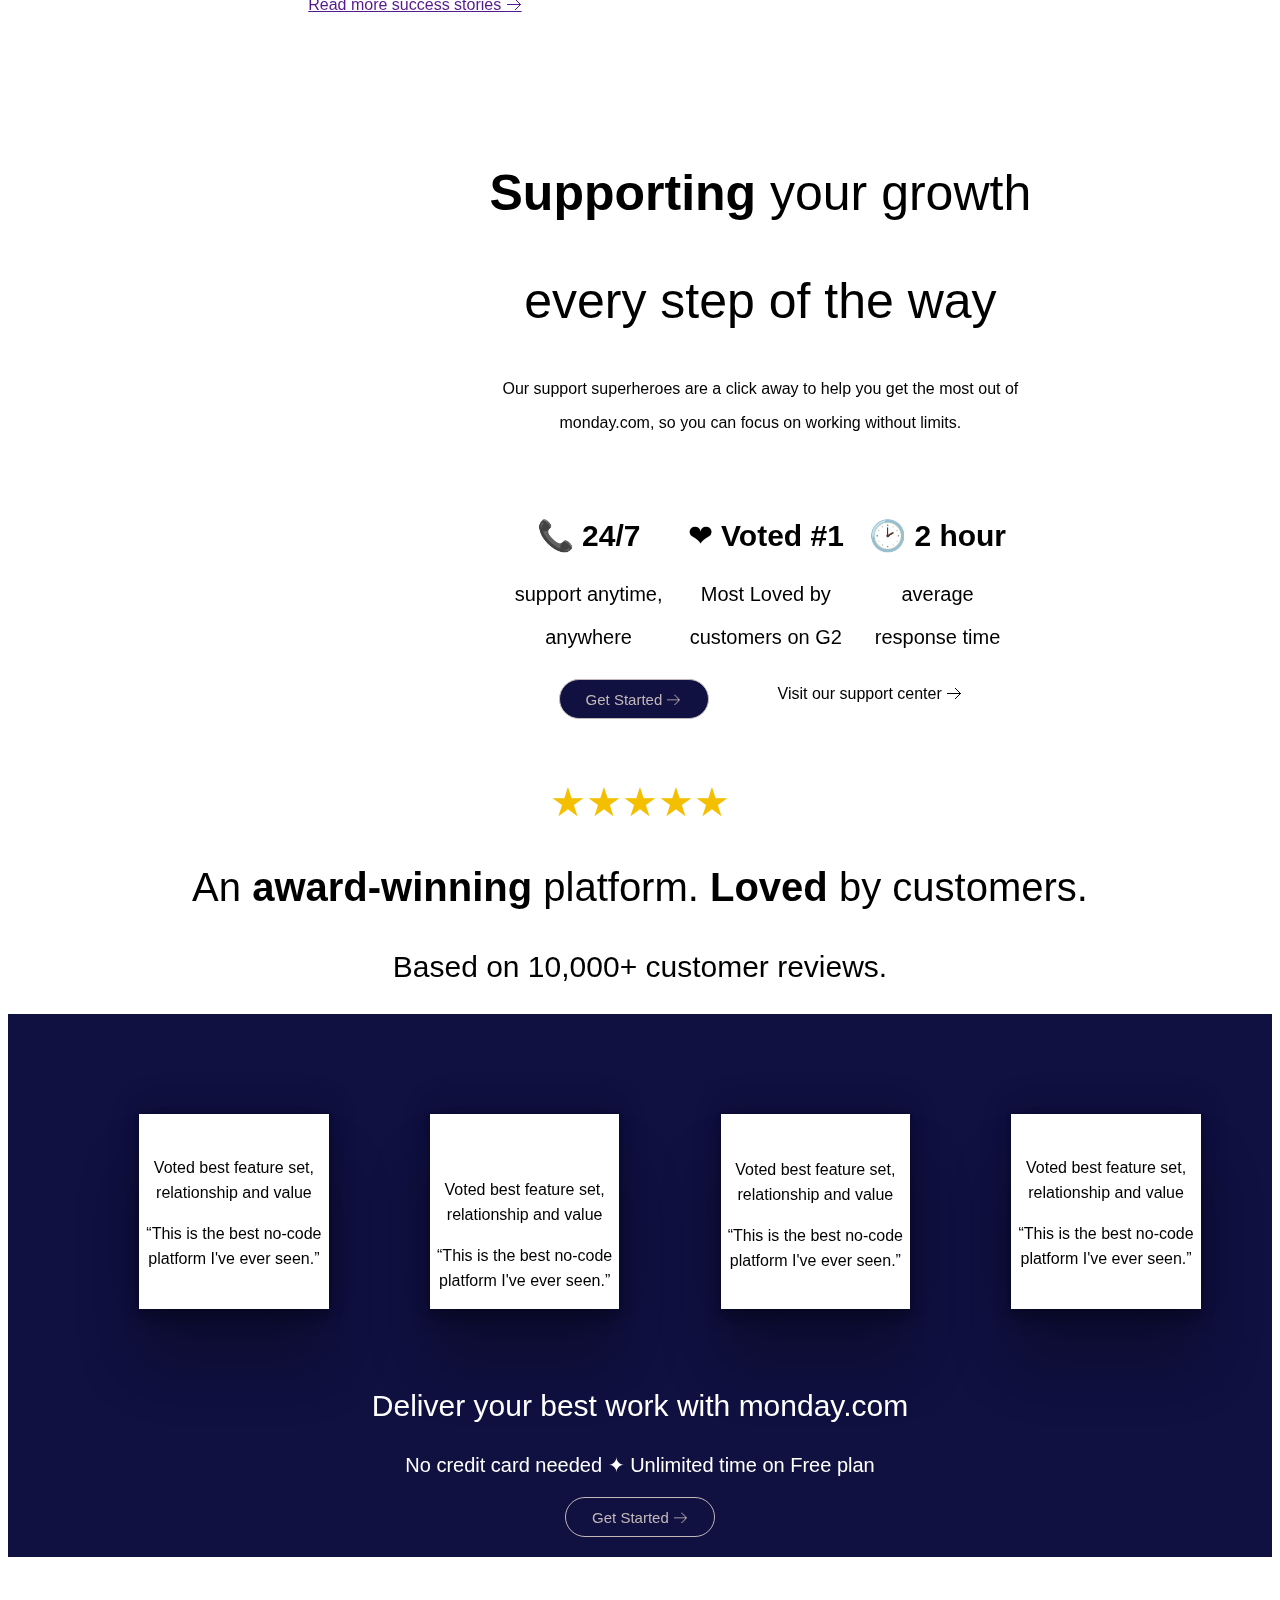
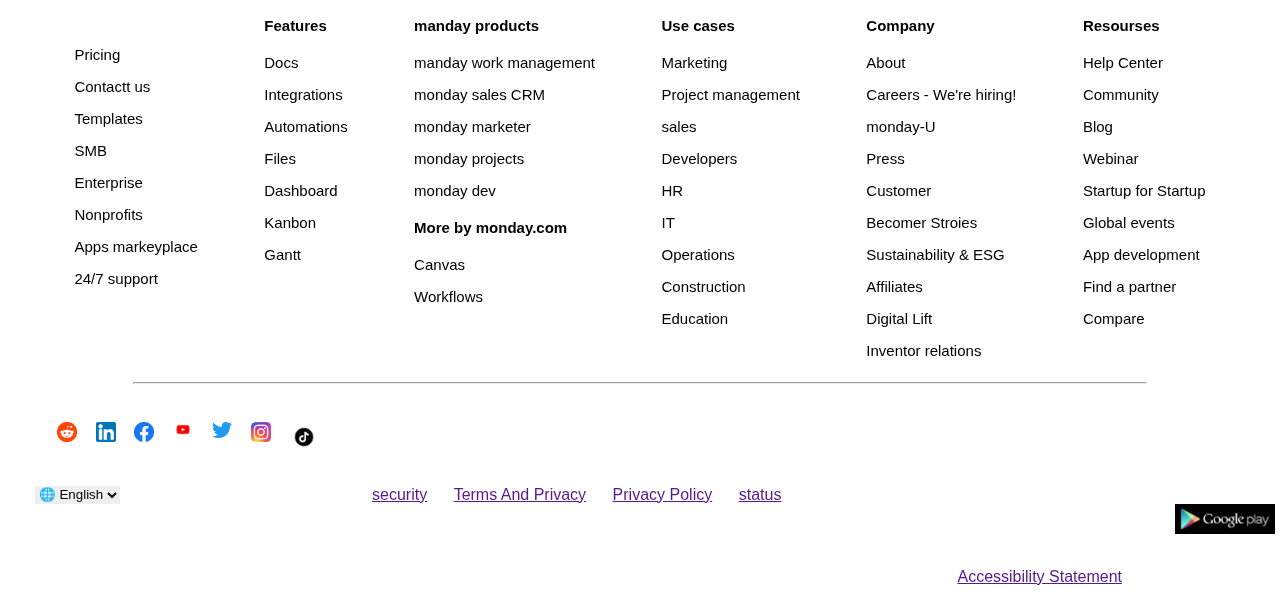
==== commit 55ef6de8: "up1" ====
--- a/project/daytracker/index.html
+++ b/project/daytracker/index.html
@@ -4,7 +4,7 @@
     <meta charset="UTF-8">
     <meta http-equiv="X-UA-Compatible" content="IE=edge">
     <meta name="viewport" content="width=device-width, initial-scale=1.0">
-    <title>daytrack</title>
+    <title>monday.com</title>
     <link rel="stylesheet" href="style.css">
 
 </head>
@@ -156,7 +156,7 @@
                 </p>
                 <div id="home24"class="getst">
                     <button >Get Started 🡢</button>
-                </div>]            
+                </div>      
         </div>
     </div>
     
@@ -450,6 +450,7 @@
 
 <div id="freeplan">
     <div id="rating2">
+
 <div>
     <img width="100px" src="https://dapulse-res.cloudinary.com/image/upload/Generator_featured%20images/Home%20Page%20-%202022%20Rebrand/review-cards/trust.png" alt="">
     <p>Voted best feature set, relationship and value</p>
